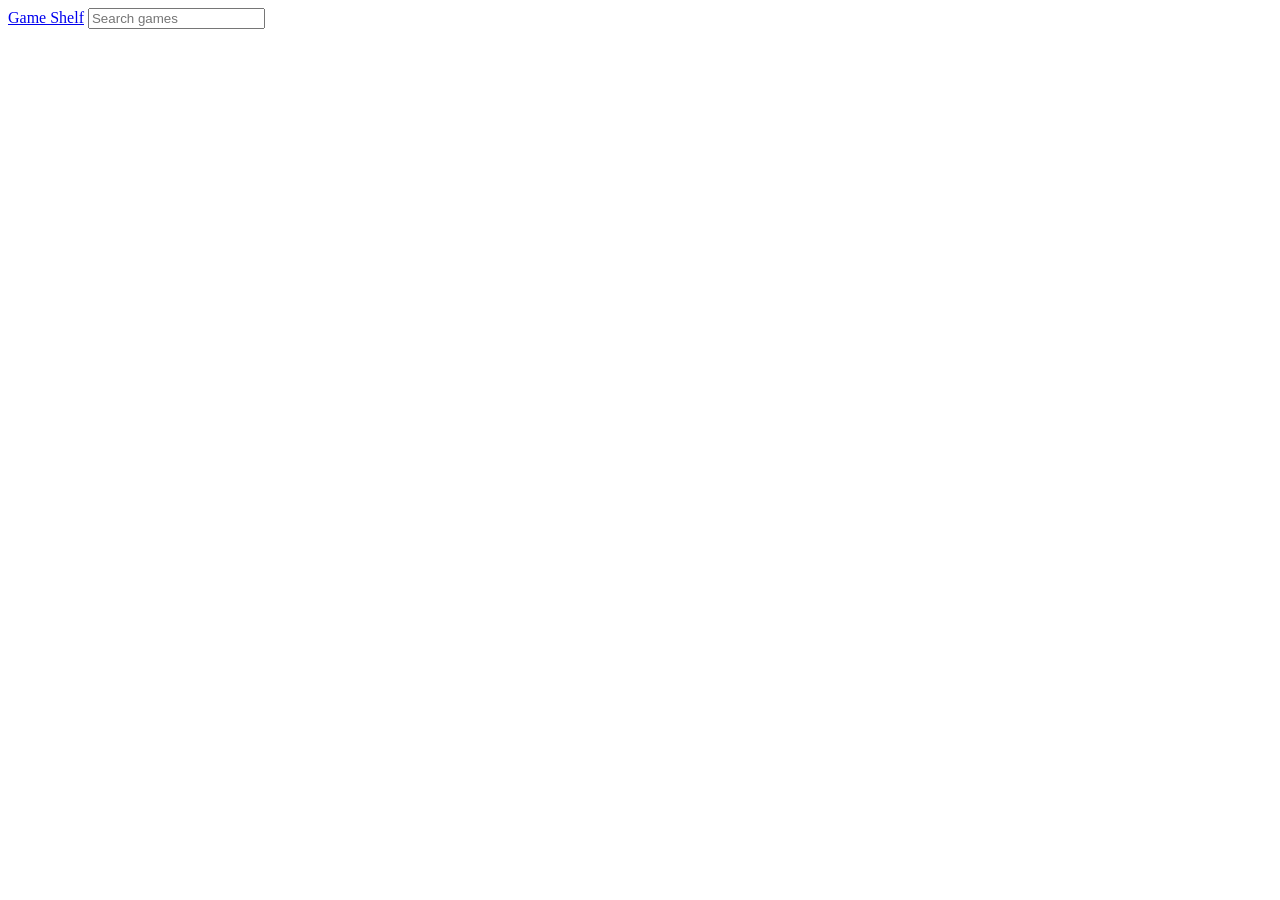
==== index.html @ 18ca9f1a "Rename gamesite_1/gamesite/index.html to index.html" ====
<!DOCTYPE html>
<html lang="en">
<head>
  <meta charset="UTF-8">
  <meta name="viewport" content="width=device-width, initial-scale=1">
  <title>Game Shelf</title>
  <link rel="stylesheet" href="style.css">
</head>
<body>
  <header class="top">
    <a class="logo" href="#" id="logo">Game Shelf</a>
    <input id="search" type="search" placeholder="Search games" aria-label="Search games">
  </header>

  <main>
    <section id="browse">
      <div id="filters" class="filters" role="tablist" aria-label="Categories"></div>
      <div id="grid" class="grid"></div>
      <p id="empty" class="empty" hidden>No games match. Try a different search or category.</p>
    </section>

    <section id="player" hidden>
      <div class="player-bar">
        <button id="back" class="btn">Back to games</button>
        <h2 id="player-title"></h2>
        <button id="fullscreen" class="btn btn-main">Full screen</button>
      </div>
      <div id="frame" class="frame"></div>
      <p id="player-desc" class="player-desc"></p>
    </section>
  </main>

  <script src="script.js"></script>
</body>
</html>
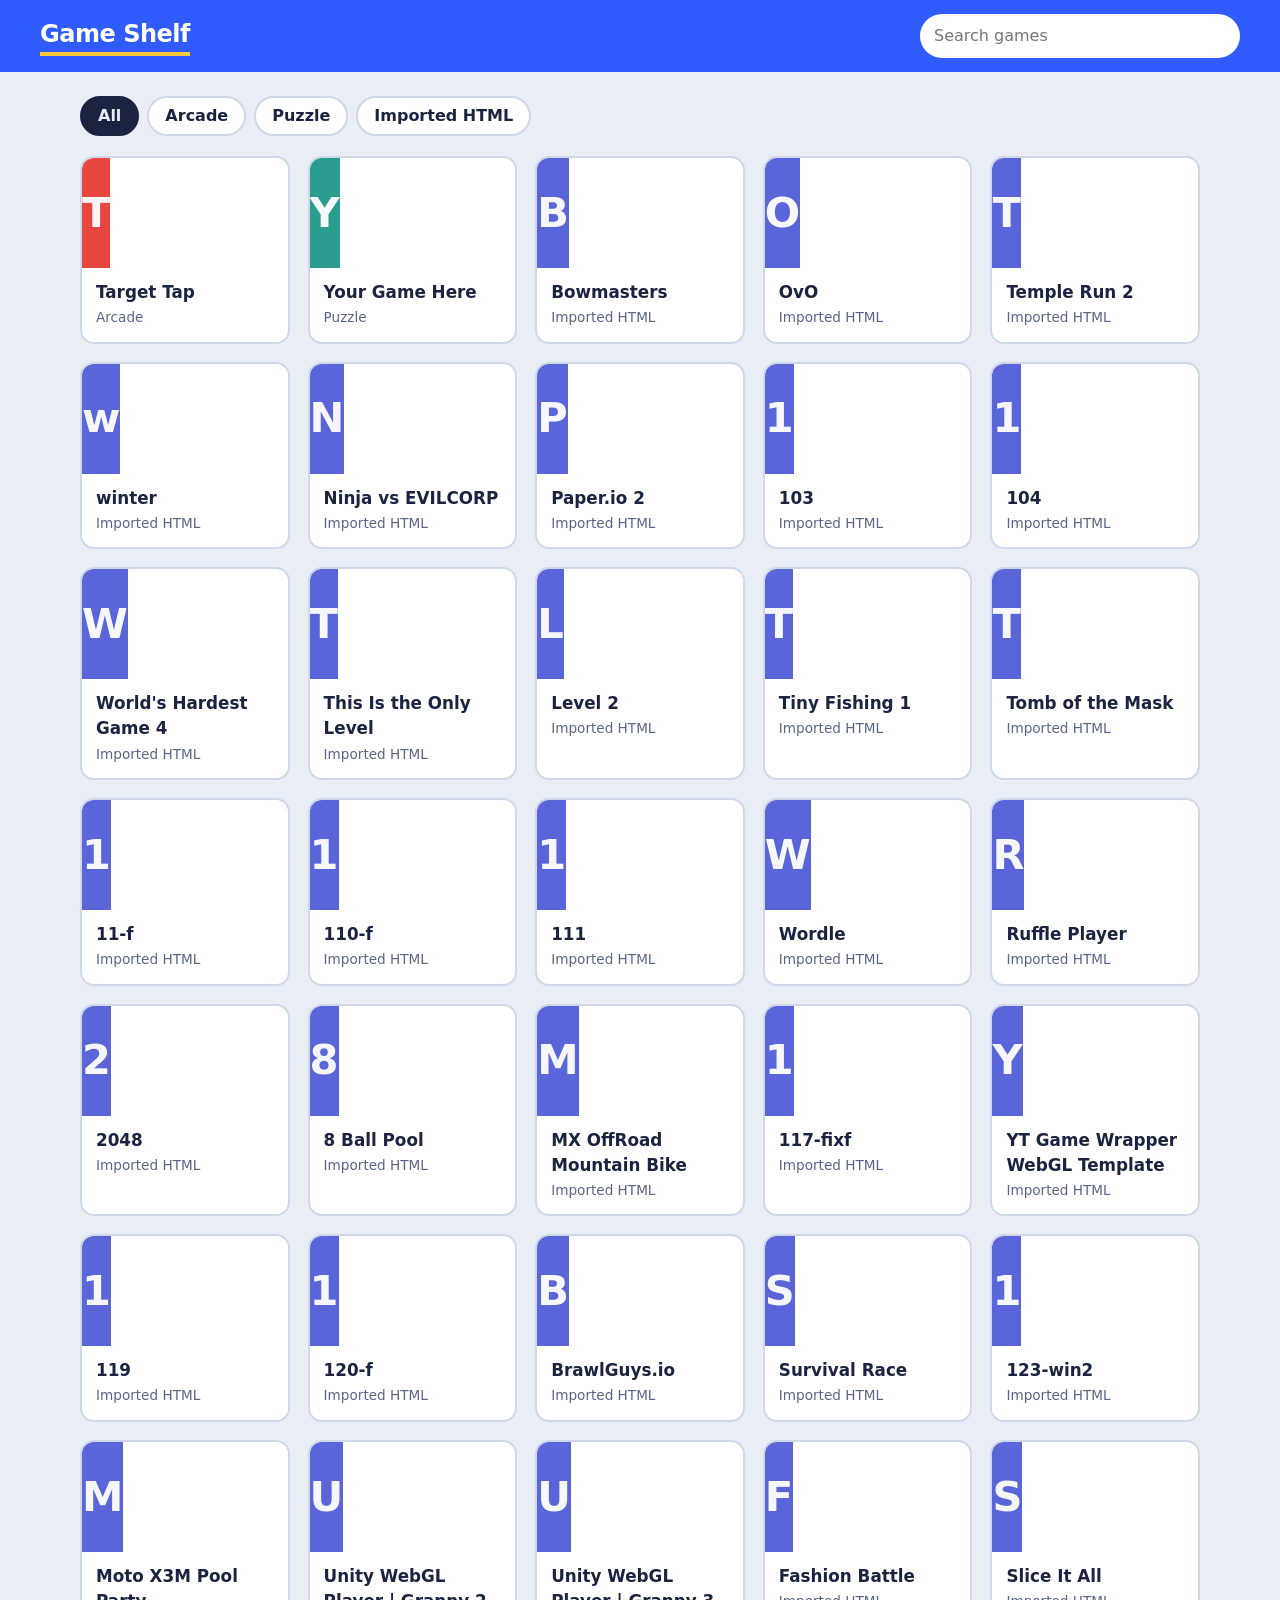
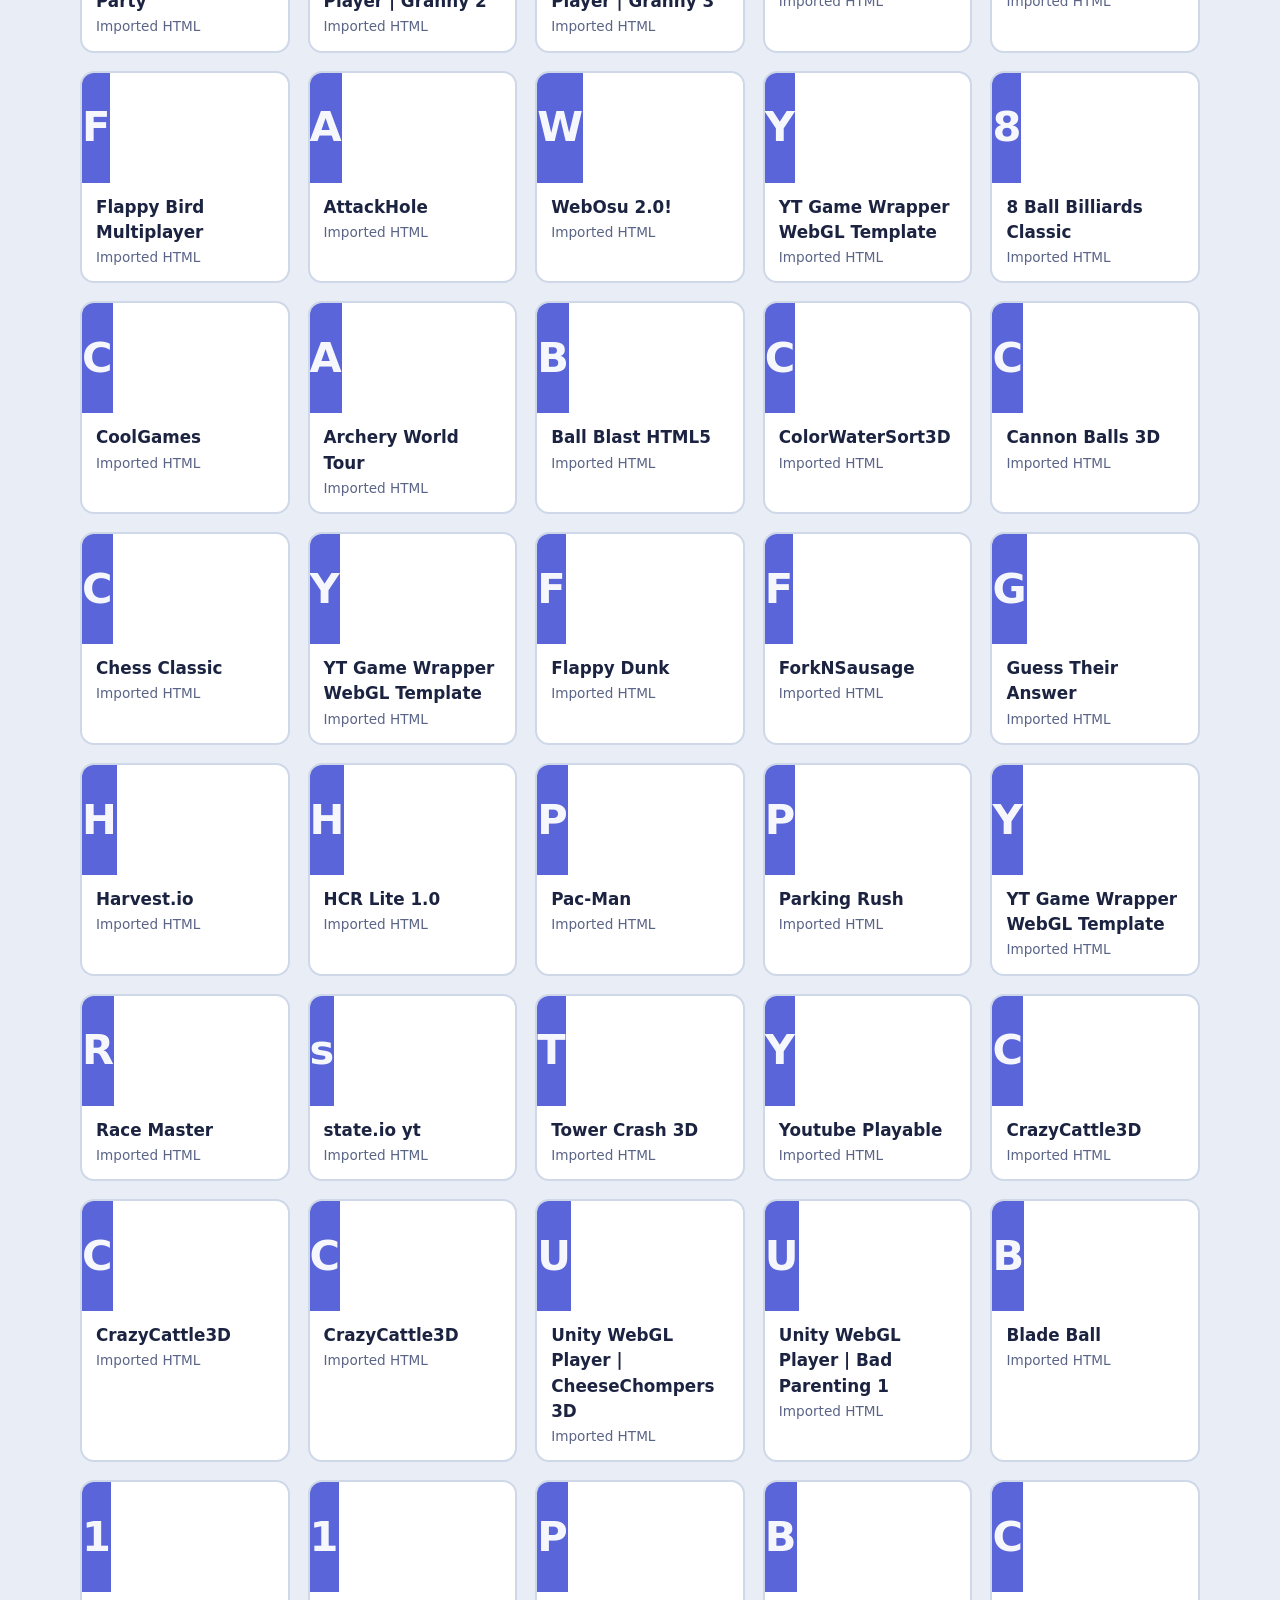
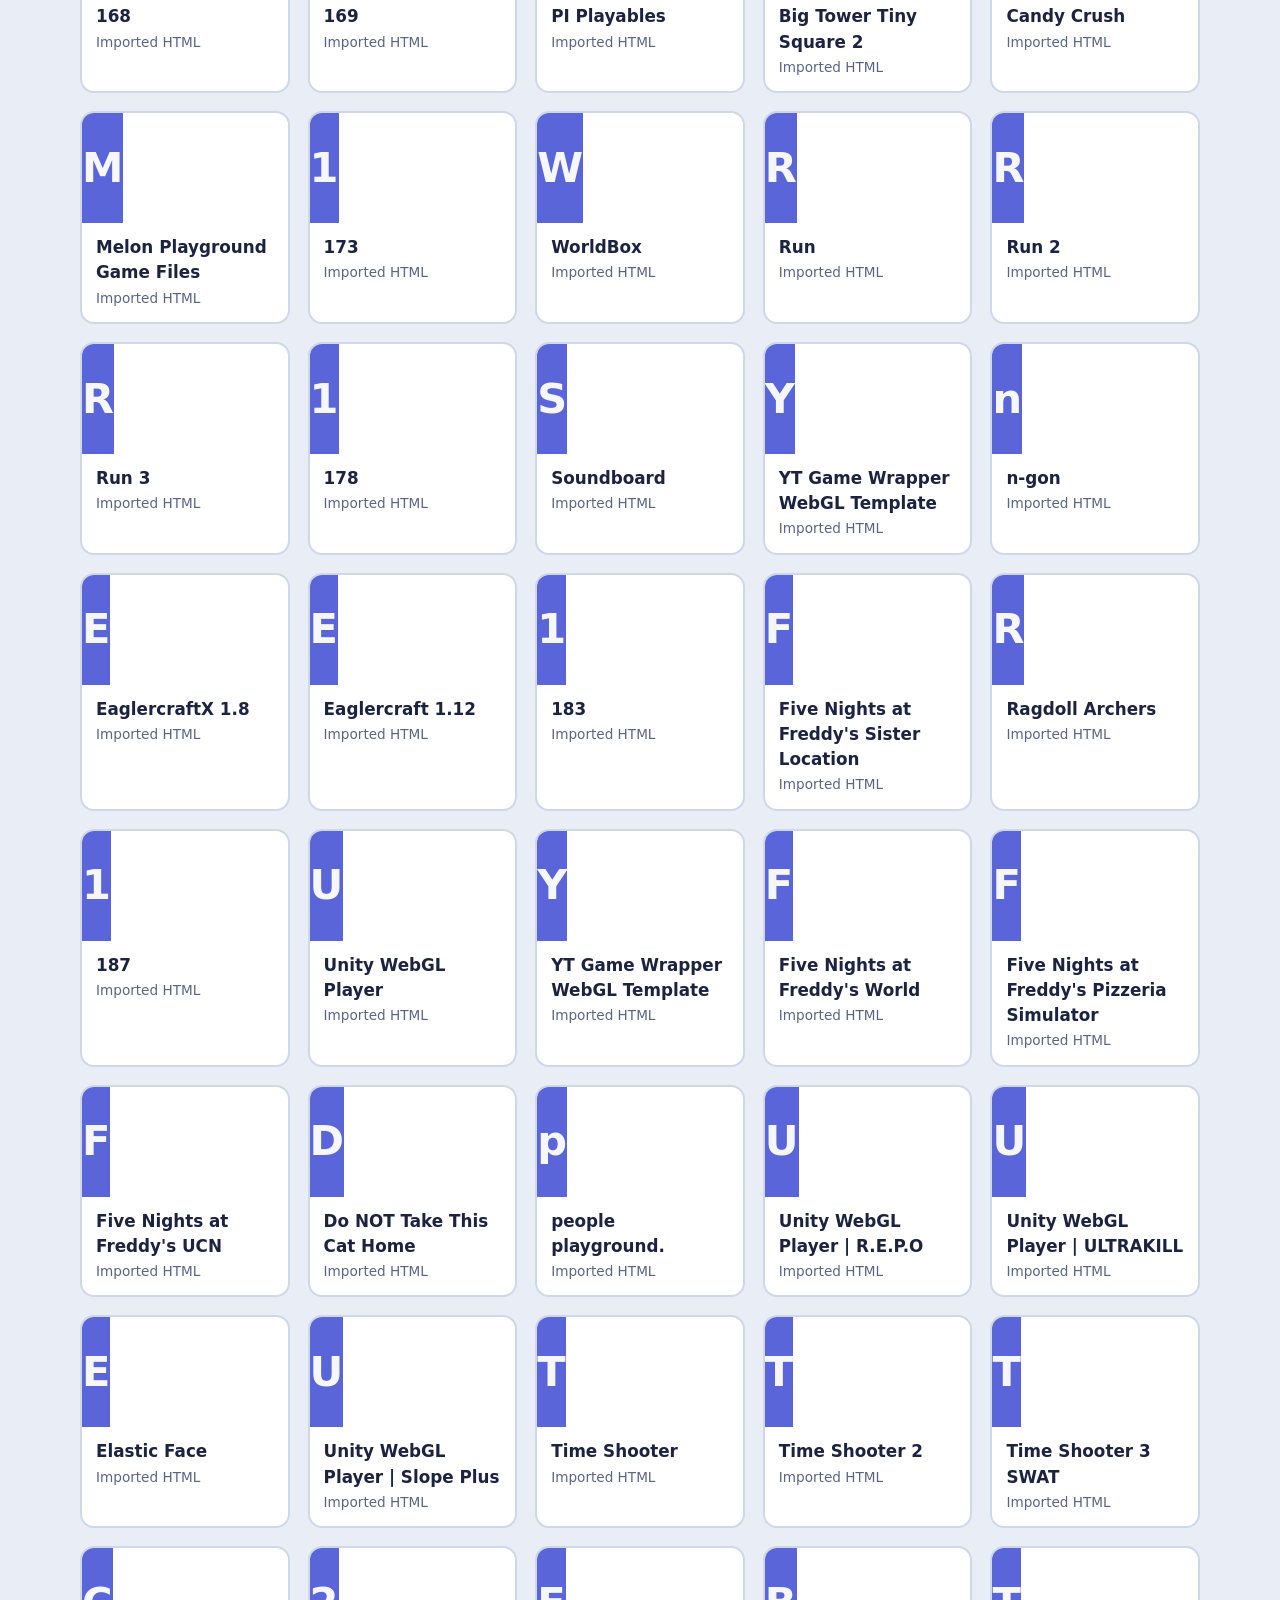
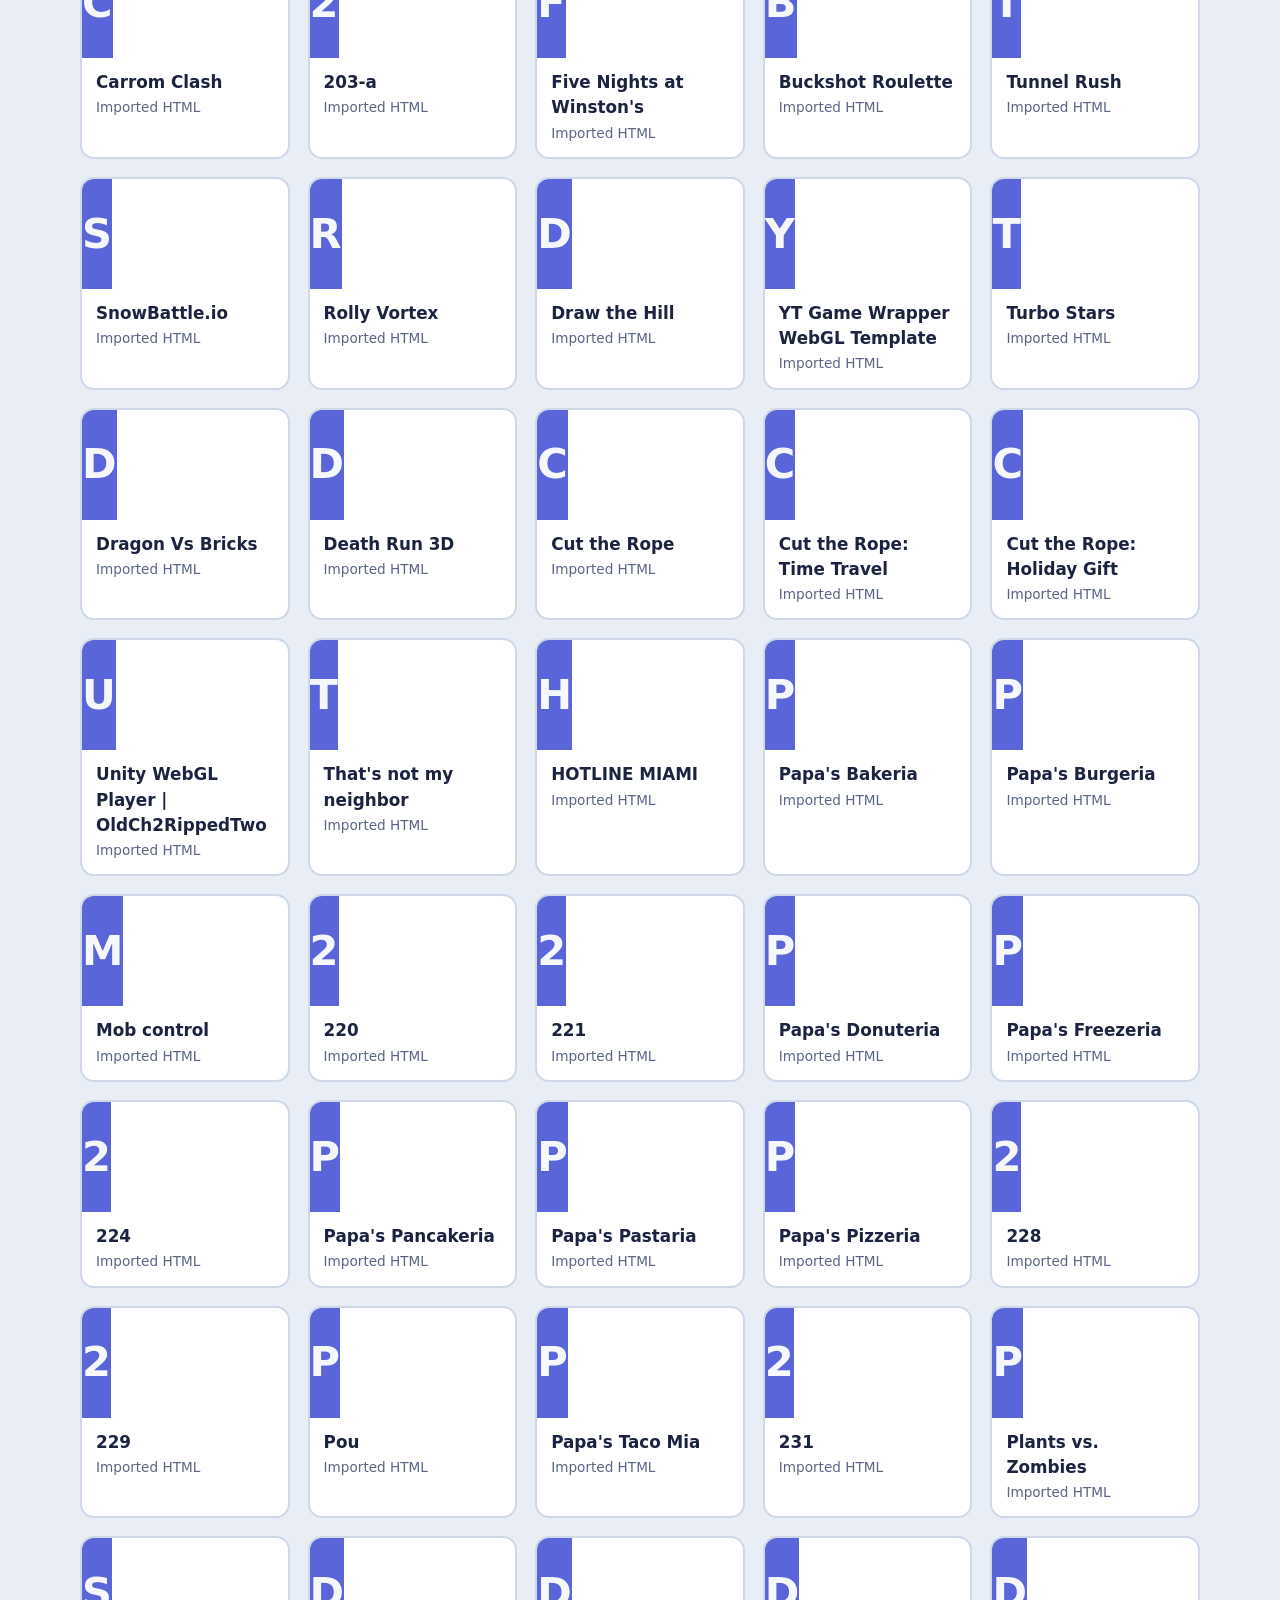
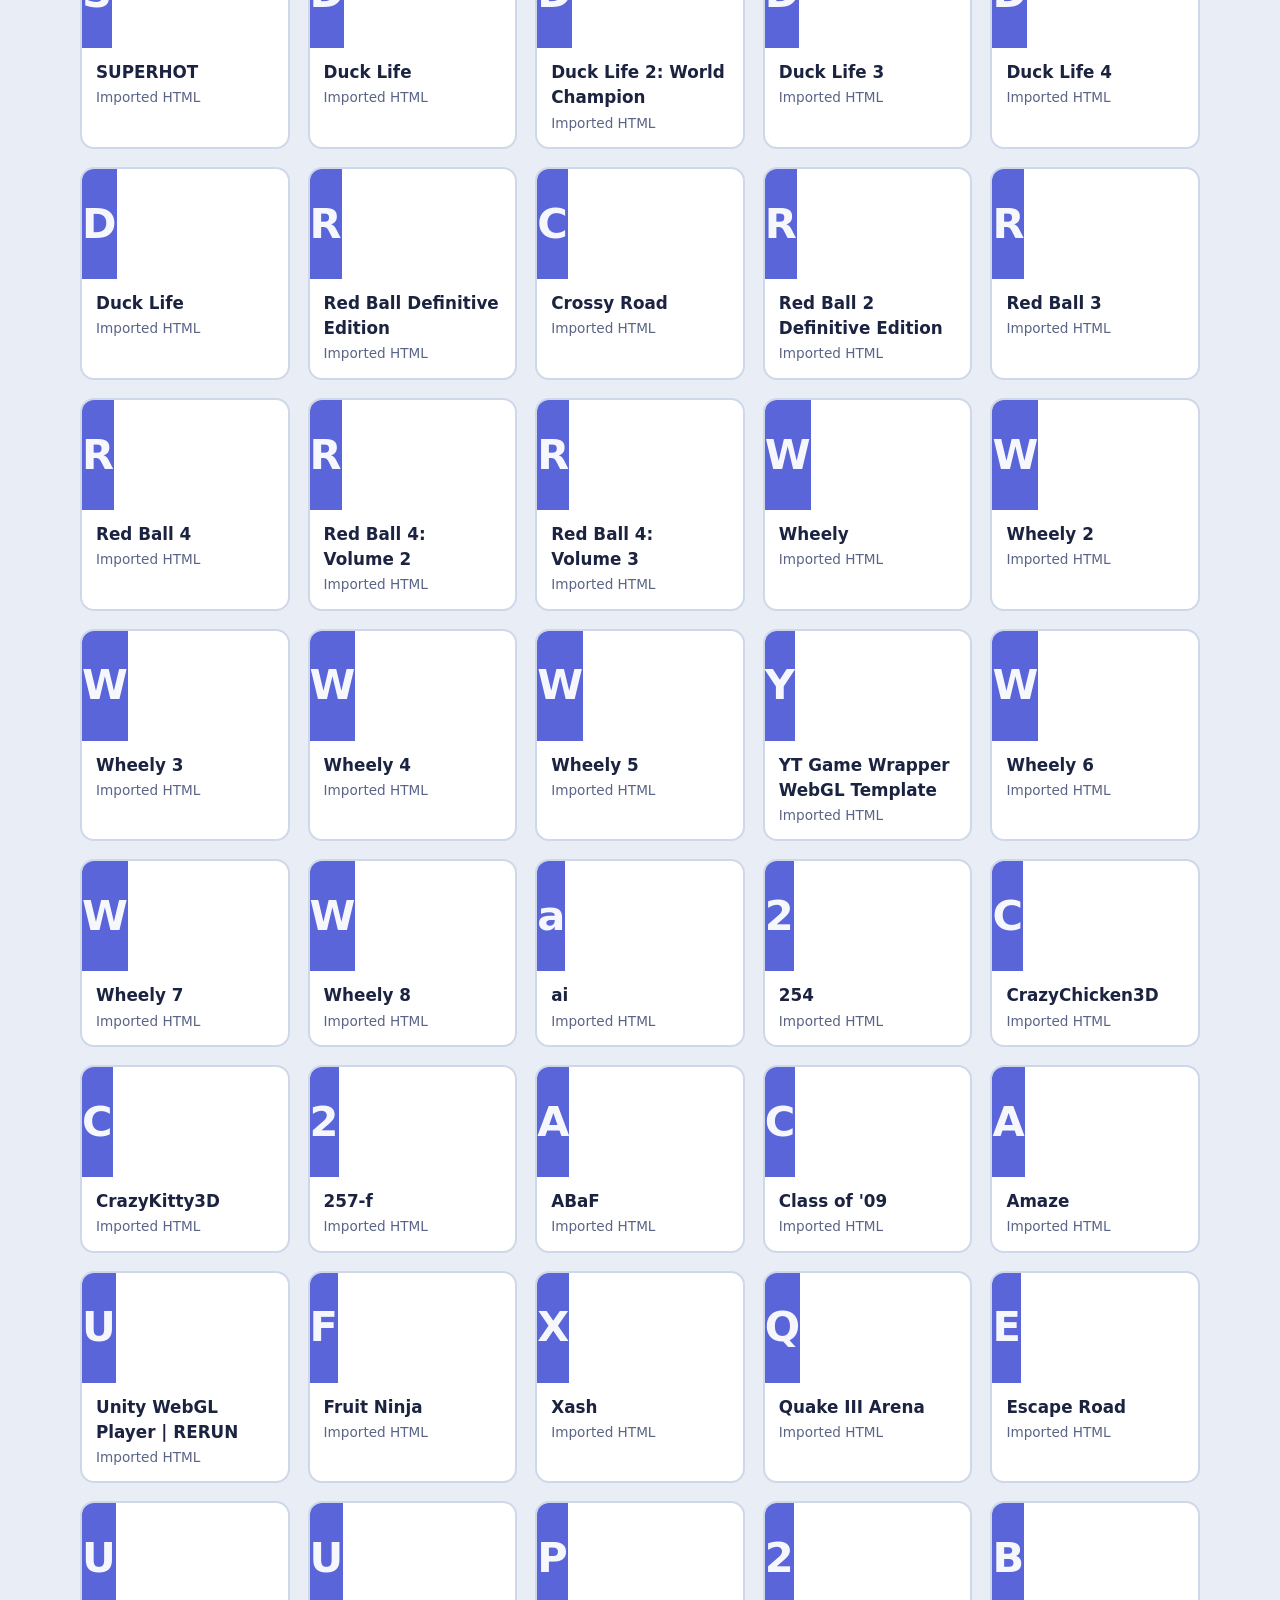
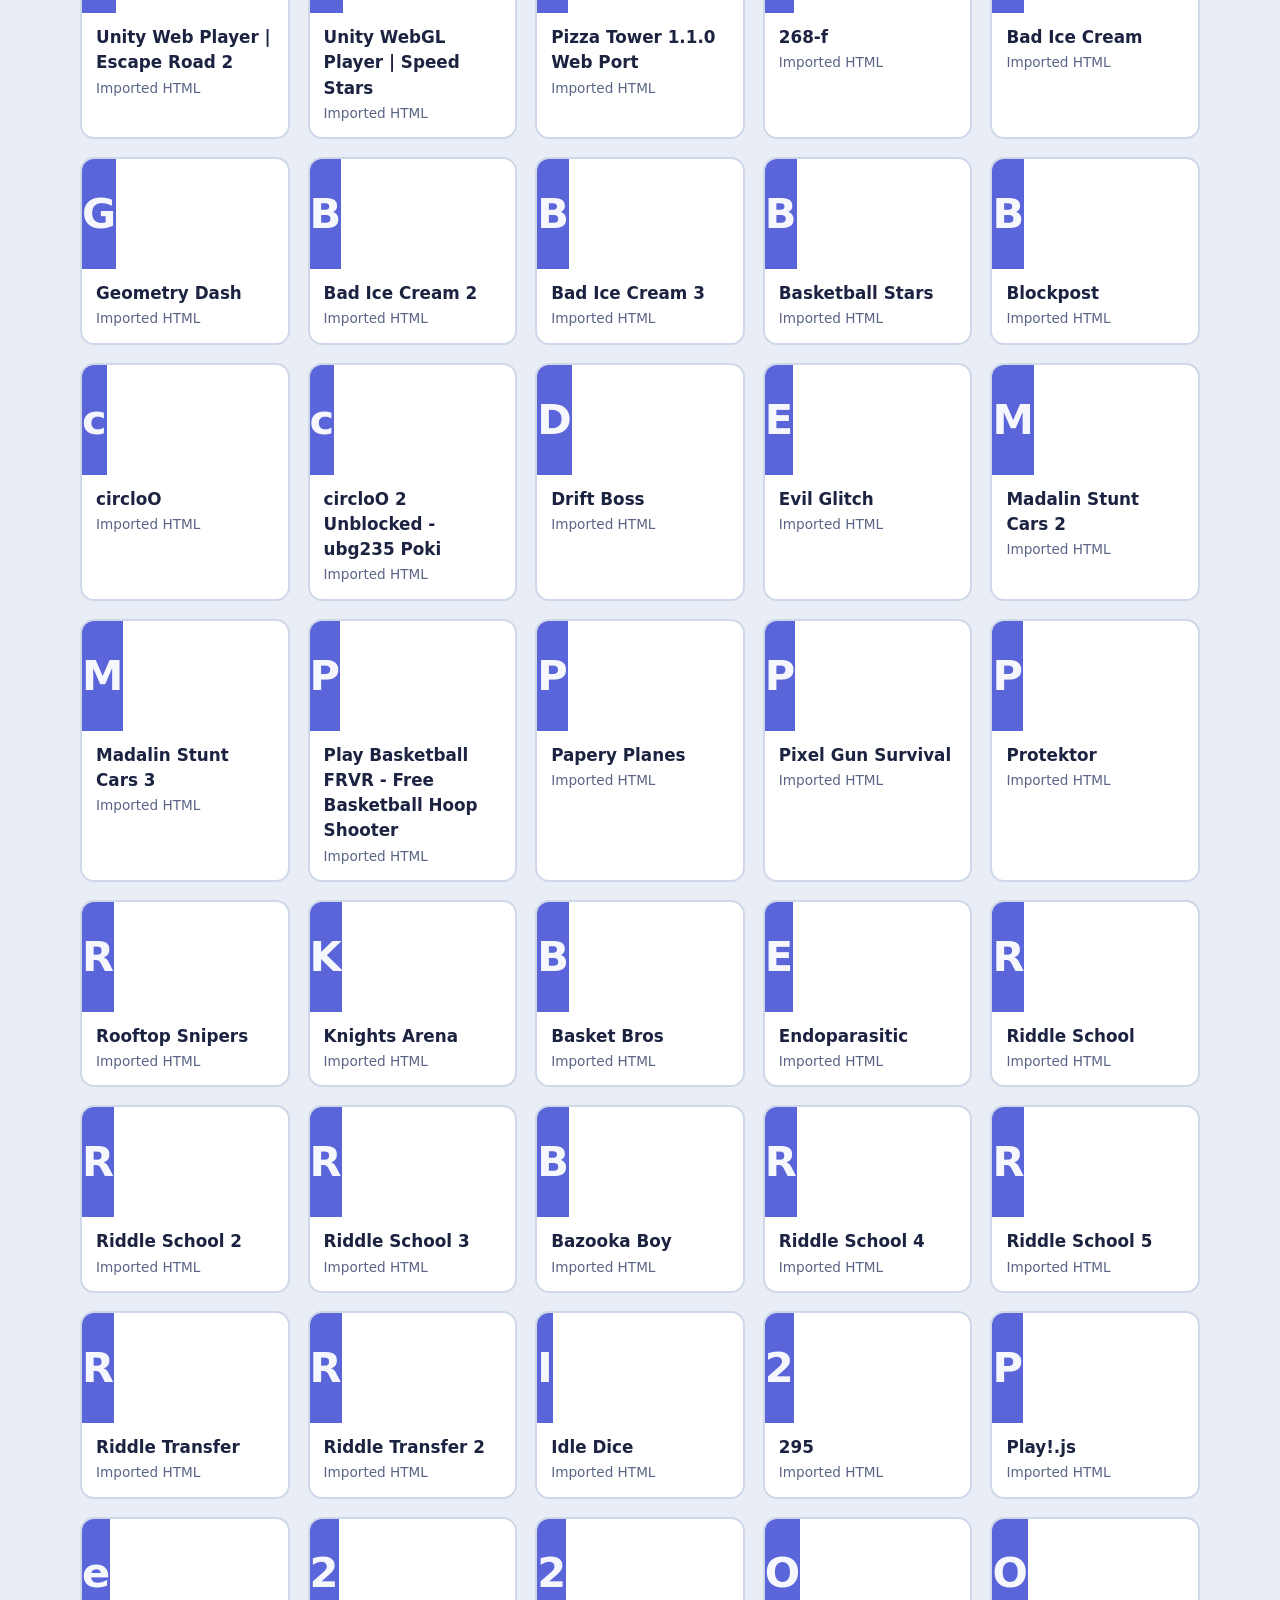
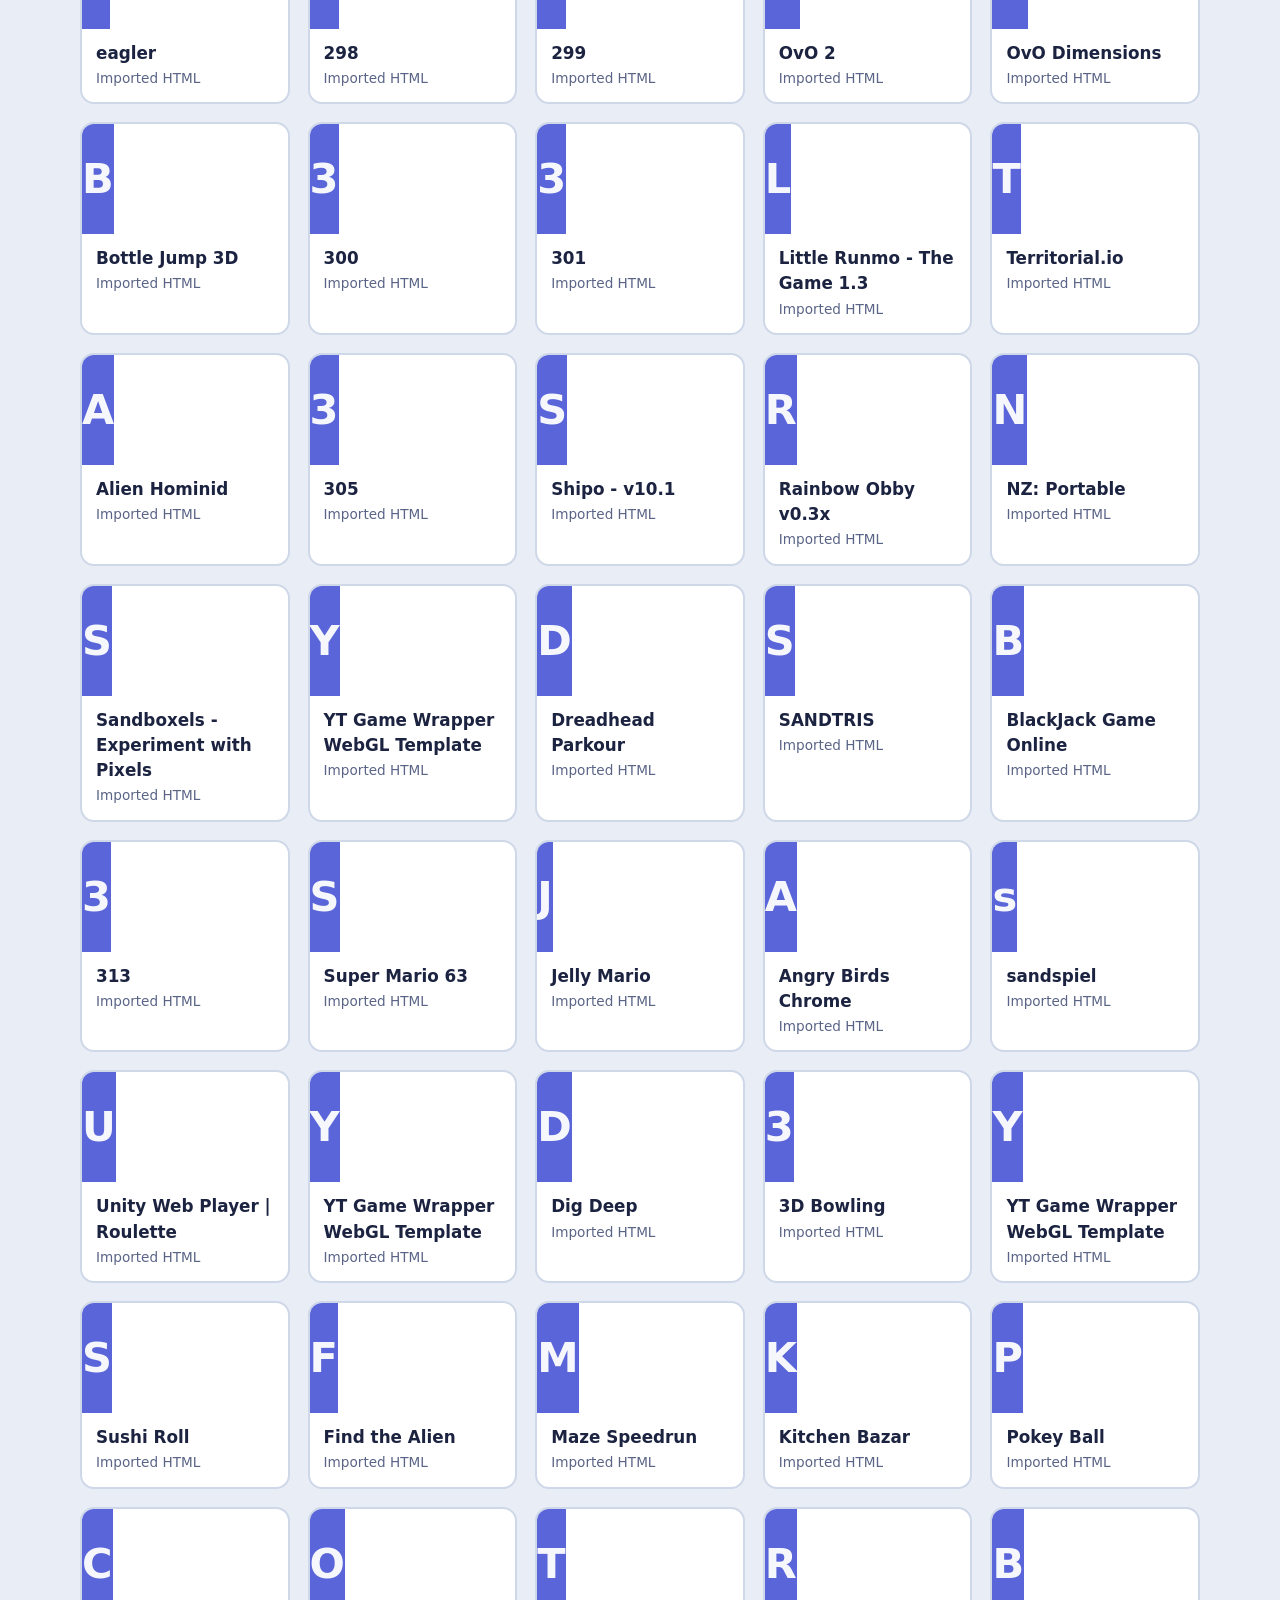
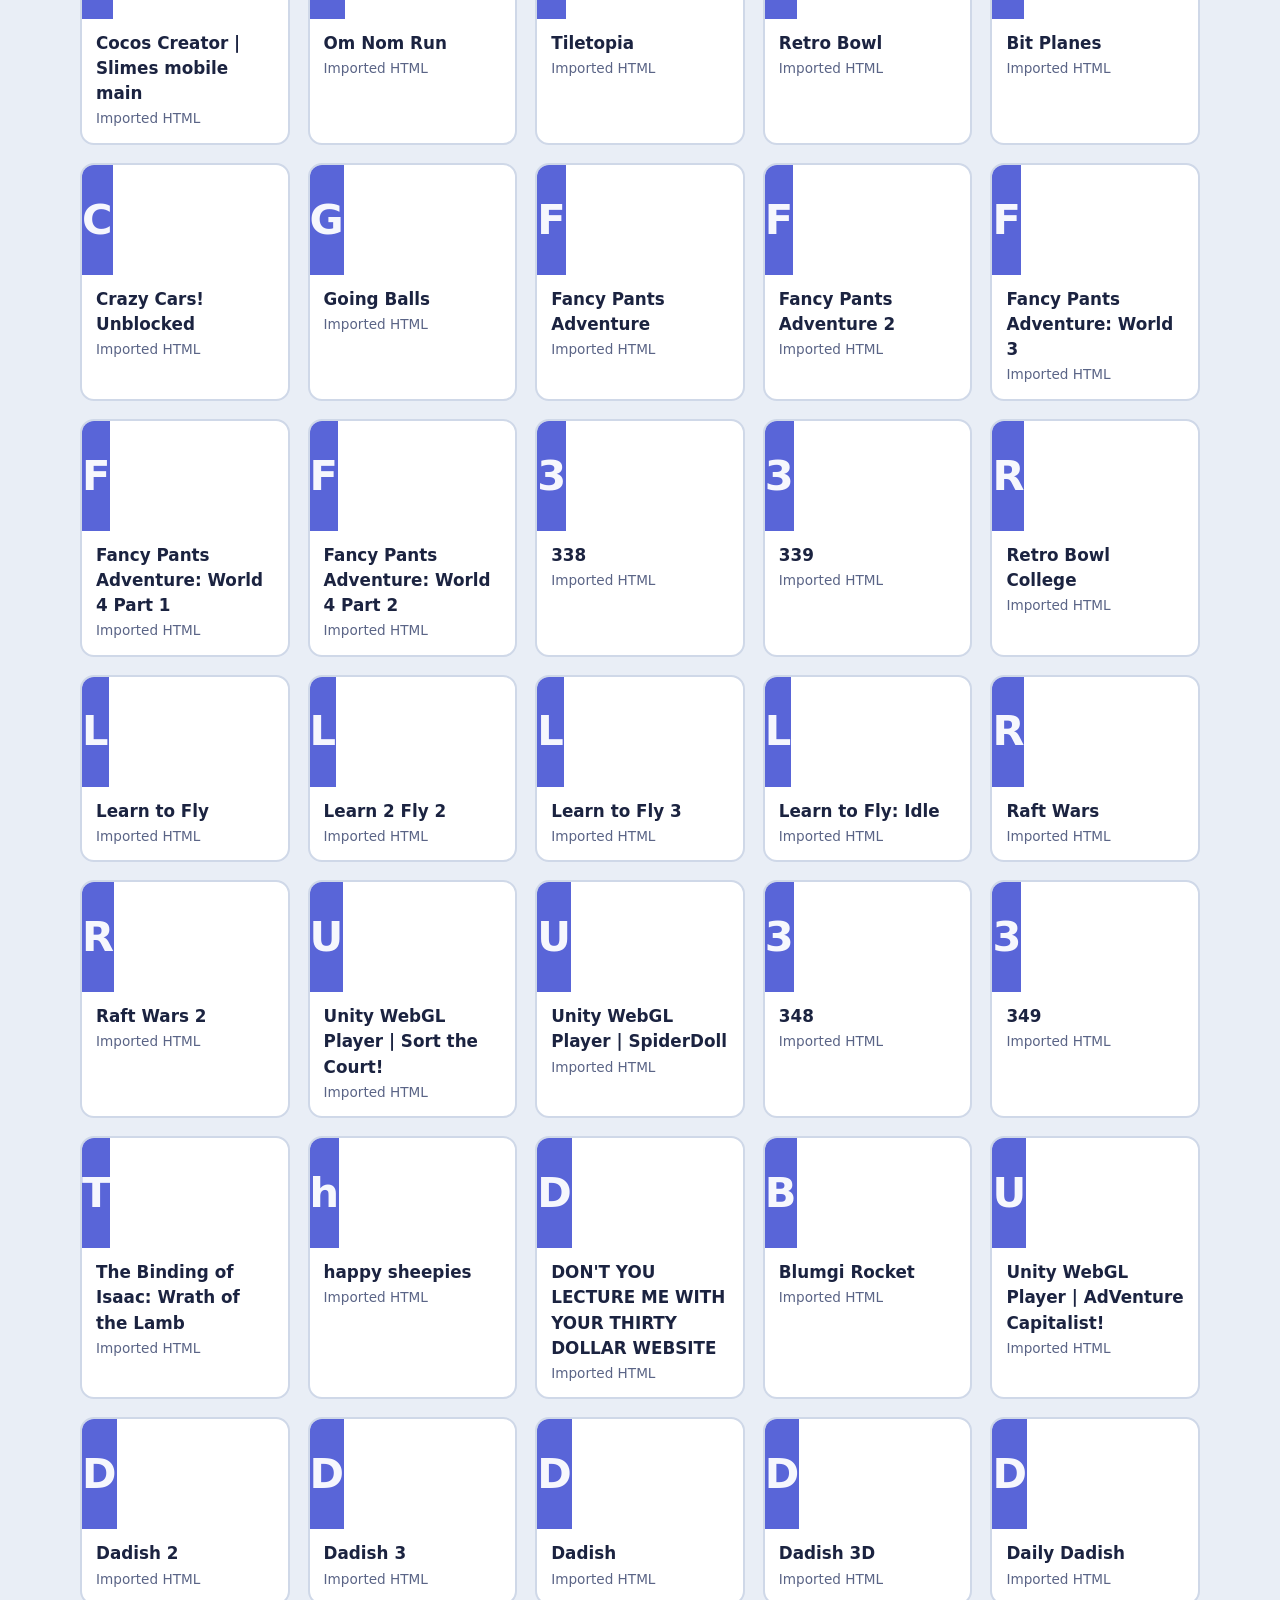
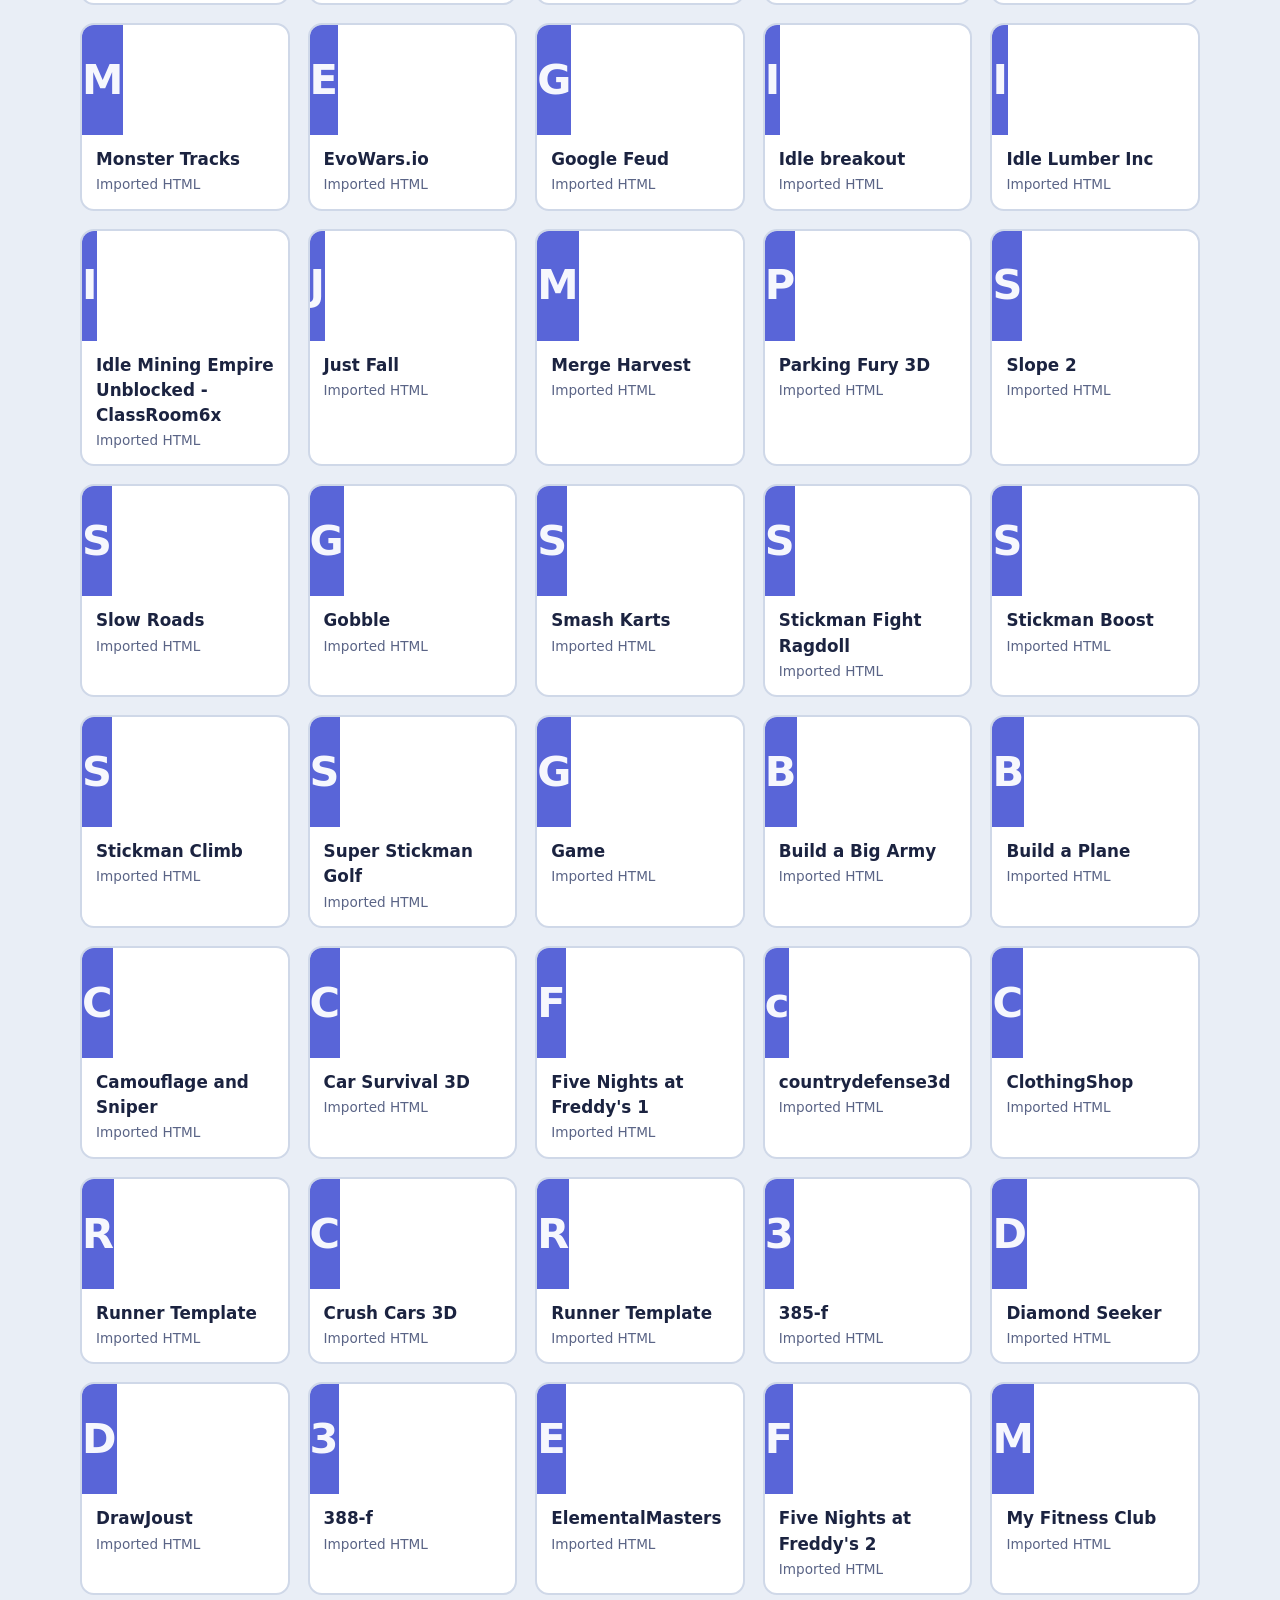
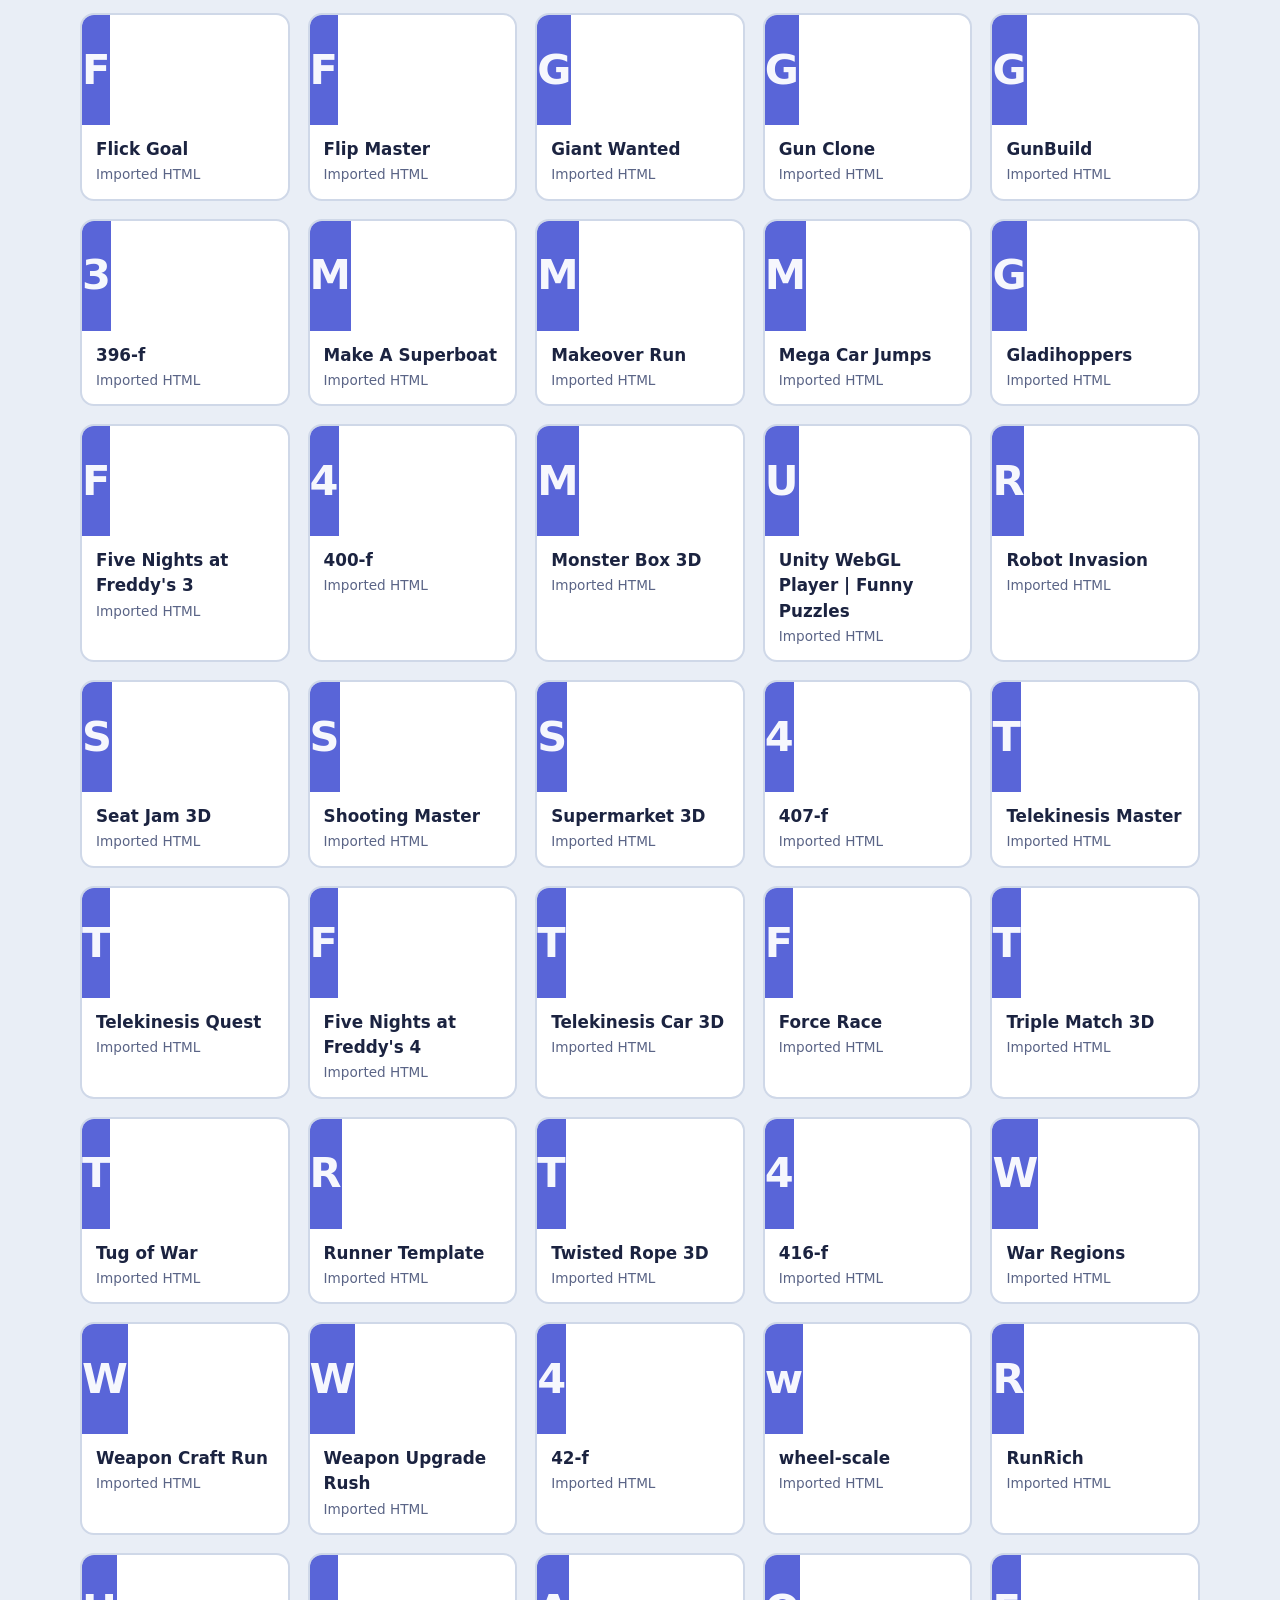
==== commit 50d9ce44: "Add 'Open in about:blank' button to player section Added a button to open in about:blank alongside f" ====
--- a/index.html
+++ b/index.html
@@ -23,7 +23,7 @@
       <div class="player-bar">
         <button id="back" class="btn">Back to games</button>
         <h2 id="player-title"></h2>
-        <button id="fullscreen" class="btn btn-main">Full screen</button>
+        <button id="fullscreen" class="btn btn-main">Full screen</button> <button id="open-blank">Open in about:blank</button>
       </div>
       <div id="frame" class="frame"></div>
       <p id="player-desc" class="player-desc"></p>
--- a/style.css
+++ b/style.css
@@ -0,0 +1,73 @@
+:root {
+  --bg: #e9eef6;
+  --ink: #1b2340;
+  --muted: #5a6486;
+  --card: #ffffff;
+  --blue: #2f5bff;
+  --sun: #ffc93c;
+  --line: #cfd8e8;
+}
+@media (prefers-color-scheme: dark) {
+  :root { --bg: #131a2e; --ink: #eef2ff; --muted: #9aa6c9; --card: #1c2542; --line: #2c3862; }
+}
+* { box-sizing: border-box; }
+html, body { margin: 0; }
+body {
+  background: var(--bg);
+  color: var(--ink);
+  font-family: "Trebuchet MS", "Segoe UI", system-ui, sans-serif;
+  line-height: 1.5;
+}
+.top {
+  display: flex; gap: 16px; align-items: center; justify-content: space-between;
+  padding: 14px clamp(16px, 4vw, 40px);
+  background: var(--blue); color: #fff;
+  position: sticky; top: 0; z-index: 5;
+}
+.logo {
+  color: #fff; text-decoration: none; font-weight: 800; font-size: 1.5rem; letter-spacing: -0.02em;
+  border-bottom: 4px solid var(--sun);
+}
+#search {
+  width: min(320px, 50%); padding: 10px 14px; border: 0; border-radius: 999px;
+  font: inherit; color: #1b2340; background: #fff;
+}
+main { padding: 24px clamp(16px, 4vw, 40px) 48px; max-width: 1200px; margin: 0 auto; }
+
+.filters { display: flex; flex-wrap: wrap; gap: 8px; margin-bottom: 20px; }
+.chip {
+  border: 2px solid var(--line); background: var(--card); color: var(--ink);
+  padding: 6px 16px; border-radius: 999px; font: inherit; font-weight: 700; cursor: pointer;
+}
+.chip[aria-selected="true"] { background: var(--ink); color: var(--bg); border-color: var(--ink); }
+
+.grid { display: grid; grid-template-columns: repeat(auto-fill, minmax(190px, 1fr)); gap: 18px; }
+.card {
+  display: flex; flex-direction: column; text-align: left; padding: 0; cursor: pointer;
+  background: var(--card); color: var(--ink); font: inherit;
+  border: 2px solid var(--line); border-radius: 14px; overflow: hidden;
+}
+.card:hover { border-color: var(--blue); }
+.tile {
+  height: 110px; display: grid; place-items: center;
+  font-size: 2.6rem; font-weight: 800; color: rgba(255,255,255,.95);
+}
+.card-body { padding: 12px 14px 14px; }
+.card-title { margin: 0; font-size: 1.05rem; font-weight: 800; }
+.card-cat { margin: 2px 0 0; color: var(--muted); font-size: .85rem; }
+
+.empty { color: var(--muted); text-align: center; padding: 40px 0; }
+
+.player-bar { display: flex; align-items: center; gap: 12px; margin-bottom: 14px; flex-wrap: wrap; }
+.player-bar h2 { margin: 0; flex: 1; font-size: 1.3rem; }
+.btn {
+  border: 2px solid var(--ink); background: transparent; color: var(--ink);
+  padding: 8px 16px; border-radius: 10px; font: inherit; font-weight: 700; cursor: pointer;
+}
+.btn-main { background: var(--sun); border-color: var(--sun); color: #1b2340; }
+.frame { background: #000; border-radius: 14px; overflow: hidden; aspect-ratio: 16 / 9; width: 100%; }
+.frame iframe { width: 100%; height: 100%; border: 0; display: block; }
+.player-desc { color: var(--muted); max-width: 70ch; }
+
+:focus-visible { outline: 3px solid var(--sun); outline-offset: 2px; }
+[hidden] { display: none !important; }
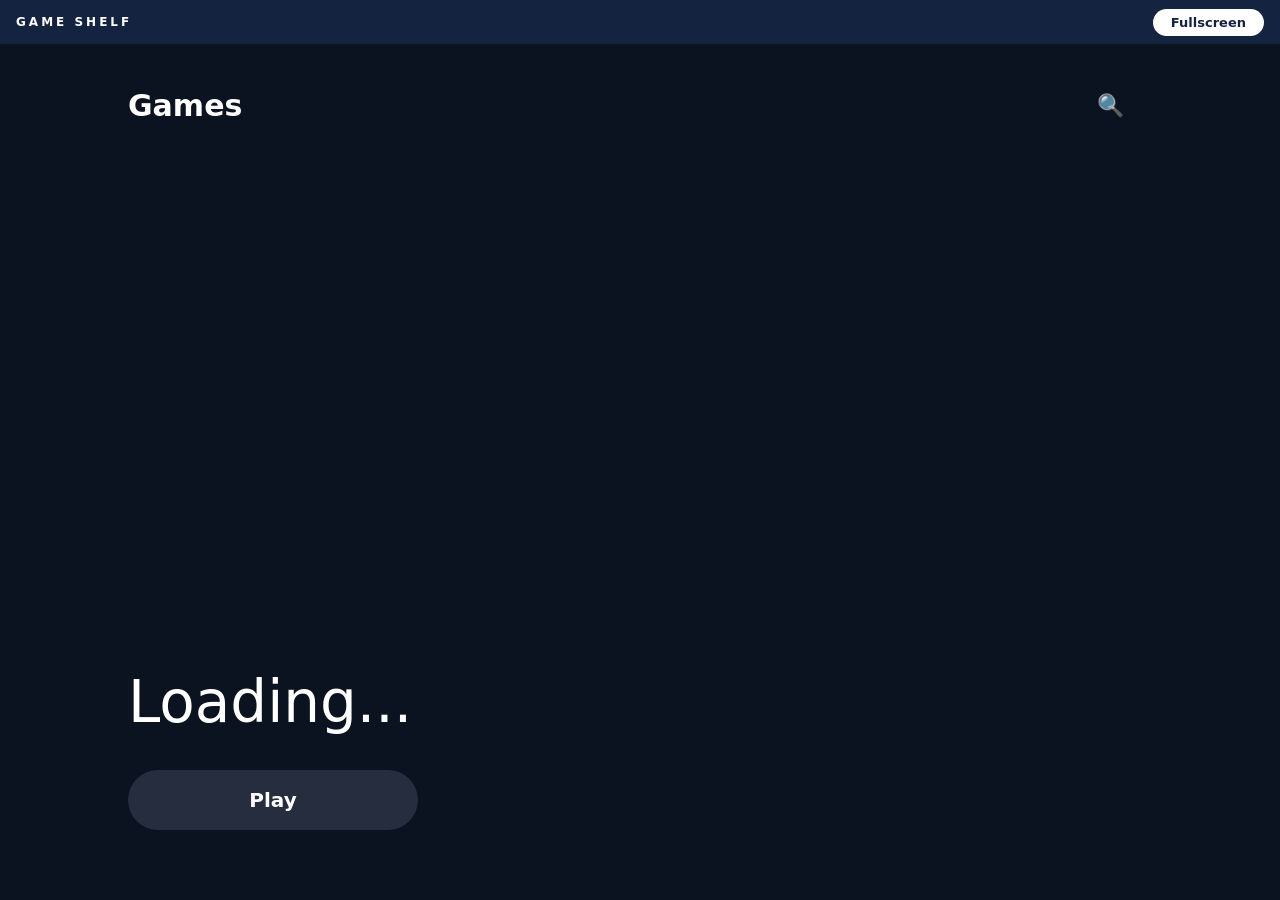
==== commit 124d85bb: "Refactor header into navigation and add fullscreen Replaced header with a navigation bar and added f" ====
--- a/index.html
+++ b/index.html
@@ -7,28 +7,42 @@
   <link rel="stylesheet" href="style.css">
 </head>
 <body>
-  <header class="top">
-    <a class="logo" href="#" id="logo">Game Shelf</a>
-    <input id="search" type="search" placeholder="Search games" aria-label="Search games">
-  </header>
+  <div class="strip">
+    <span class="brand">GAME SHELF</span>
+    <button id="fs" class="pill">Fullscreen</button>
+  </div>
 
-  <main>
-    <section id="browse">
-      <div id="filters" class="filters" role="tablist" aria-label="Categories"></div>
-      <div id="grid" class="grid"></div>
-      <p id="empty" class="empty" hidden>No games match. Try a different search or category.</p>
-    </section>
+  <div id="home" class="stage">
+    <div id="bg" class="bg"></div>
 
-    <section id="player" hidden>
-      <div class="player-bar">
-        <button id="back" class="btn">Back to games</button>
-        <h2 id="player-title"></h2>
-        <button id="fullscreen" class="btn btn-main">Full screen</button> <button id="open-blank">Open in about:blank</button>
+    <nav class="nav">
+      <span class="tab on">Games</span>
+      <span class="grow"></span>
+      <input id="search" type="search" placeholder="Search games" aria-label="Search games" hidden>
+      <button id="searchBtn" class="icon" aria-label="Search">&#128269;</button>
+      <span id="clock" class="clock"></span>
+    </nav>
+
+    <div id="row" class="row" tabindex="0"></div>
+
+    <div class="info">
+      <h1 id="title">Loading...</h1>
+      <p id="by"></p>
+      <div class="actions">
+        <button id="play" class="play">Play</button>
       </div>
-      <div id="frame" class="frame"></div>
-      <p id="player-desc" class="player-desc"></p>
-    </section>
-  </main>
+      <p id="count" class="count"></p>
+    </div>
+  </div>
+
+  <div id="player" class="player" hidden>
+    <div class="player-bar">
+      <button id="back" class="pill">Back</button>
+      <strong id="ptitle"></strong>
+      <button id="pfs" class="pill">Full screen</button>
+    </div>
+    <div id="frame" class="frame"></div>
+  </div>
 
   <script src="script.js"></script>
 </body>
--- a/style.css
+++ b/style.css
@@ -1,73 +1,87 @@
-:root {
-  --bg: #e9eef6;
-  --ink: #1b2340;
-  --muted: #5a6486;
-  --card: #ffffff;
-  --blue: #2f5bff;
-  --sun: #ffc93c;
-  --line: #cfd8e8;
+* { box-sizing: border-box; }
+html, body { margin: 0; height: 100%; }
+body {
+  background: #0b1220; color: #fff; overflow: hidden;
+  font-family: "Segoe UI", "Helvetica Neue", system-ui, sans-serif;
 }
-@media (prefers-color-scheme: dark) {
-  :root { --bg: #131a2e; --ink: #eef2ff; --muted: #9aa6c9; --card: #1c2542; --line: #2c3862; }
+button { font: inherit; color: inherit; cursor: pointer; }
+[hidden] { display: none !important; }
+
+.strip {
+  height: 44px; display: flex; align-items: center; justify-content: space-between;
+  padding: 0 16px; background: #14233f;
 }
-* { box-sizing: border-box; }
-html, body { margin: 0; }
-body {
-  background: var(--bg);
-  color: var(--ink);
-  font-family: "Trebuchet MS", "Segoe UI", system-ui, sans-serif;
-  line-height: 1.5;
+.brand { font-weight: 800; letter-spacing: .25em; font-size: 12px; }
+.pill {
+  background: #fff; color: #14233f; border: 0; border-radius: 999px;
+  padding: 6px 18px; font-size: 13px; font-weight: 600;
 }
-.top {
-  display: flex; gap: 16px; align-items: center; justify-content: space-between;
-  padding: 14px clamp(16px, 4vw, 40px);
-  background: var(--blue); color: #fff;
-  position: sticky; top: 0; z-index: 5;
+
+.stage { position: relative; height: calc(100% - 44px); overflow: hidden; }
+.bg { position: absolute; inset: 0; transition: background .35s; }
+.bg::after {
+  content: ""; position: absolute; inset: 0;
+  background: linear-gradient(90deg, #0b1220 10%, rgba(11,18,32,.6) 55%, rgba(11,18,32,.15));
 }
-.logo {
-  color: #fff; text-decoration: none; font-weight: 800; font-size: 1.5rem; letter-spacing: -0.02em;
-  border-bottom: 4px solid var(--sun);
+
+.nav {
+  position: relative; display: flex; align-items: center; gap: 22px;
+  padding: 44px clamp(20px, 10vw, 200px) 0;
 }
+.grow { flex: 1; }
+.tab { font-size: 30px; font-weight: 700; }
+.clock { font-size: 28px; font-weight: 300; color: #dfe6f5; }
+.icon { background: none; border: 0; font-size: 22px; }
 #search {
-  width: min(320px, 50%); padding: 10px 14px; border: 0; border-radius: 999px;
-  font: inherit; color: #1b2340; background: #fff;
+  width: 220px; padding: 8px 14px; border-radius: 999px; border: 0;
+  background: rgba(255,255,255,.15); color: #fff; font: inherit;
 }
-main { padding: 24px clamp(16px, 4vw, 40px) 48px; max-width: 1200px; margin: 0 auto; }
+#search::placeholder { color: #b7c1d9; }
 
-.filters { display: flex; flex-wrap: wrap; gap: 8px; margin-bottom: 20px; }
-.chip {
-  border: 2px solid var(--line); background: var(--card); color: var(--ink);
-  padding: 6px 16px; border-radius: 999px; font: inherit; font-weight: 700; cursor: pointer;
+.row {
+  position: relative; display: flex; align-items: flex-start; gap: 9px;
+  padding: 24px clamp(20px, 10vw, 200px) 0; overflow-x: auto; outline: none;
+  scrollbar-width: none; height: 200px;
 }
-.chip[aria-selected="true"] { background: var(--ink); color: var(--bg); border-color: var(--ink); }
+.row::-webkit-scrollbar { display: none; }
+.tile {
+  flex: 0 0 auto; width: 92px; height: 92px; border-radius: 16px; overflow: hidden;
+  display: grid; place-items: center; font-size: 36px; font-weight: 800;
+  background: #243457; border: 0; padding: 0; position: relative;
+  transition: width .2s, height .2s;
+}
+.tile img { width: 100%; height: 100%; object-fit: cover; display: block; }
+.tile.sel { width: 148px; height: 148px; box-shadow: 0 0 0 3px #fff; }
+.tile.sel::after {
+  content: attr(data-title); position: absolute; left: 0; right: 0; bottom: 0;
+  padding: 18px 8px 6px; font-size: 13px; font-weight: 600; text-align: left;
+  background: linear-gradient(transparent, rgba(0,0,0,.75));
+  white-space: nowrap; overflow: hidden; text-overflow: ellipsis;
+}
 
-.grid { display: grid; grid-template-columns: repeat(auto-fill, minmax(190px, 1fr)); gap: 18px; }
-.card {
-  display: flex; flex-direction: column; text-align: left; padding: 0; cursor: pointer;
-  background: var(--card); color: var(--ink); font: inherit;
-  border: 2px solid var(--line); border-radius: 14px; overflow: hidden;
+.info {
+  position: absolute; left: clamp(20px, 10vw, 200px); bottom: 70px; right: 20px;
 }
-.card:hover { border-color: var(--blue); }
-.tile {
-  height: 110px; display: grid; place-items: center;
-  font-size: 2.6rem; font-weight: 800; color: rgba(255,255,255,.95);
+.info h1 { margin: 0; font-size: clamp(32px, 5vw, 58px); font-weight: 400; }
+.info p { margin: 10px 0 0; color: #b7c1d9; font-size: 20px; }
+.actions { margin-top: 34px; }
+.play {
+  width: 290px; max-width: 70vw; padding: 18px; border: 0; border-radius: 999px;
+  background: rgba(40,48,66,.9); font-size: 20px; font-weight: 600;
 }
-.card-body { padding: 12px 14px 14px; }
-.card-title { margin: 0; font-size: 1.05rem; font-weight: 800; }
-.card-cat { margin: 2px 0 0; color: var(--muted); font-size: .85rem; }
+.play:hover, .play:focus-visible { background: #fff; color: #0b1220; }
+.count { position: absolute; right: 0; bottom: 0; font-size: 14px !important; }
 
-.empty { color: var(--muted); text-align: center; padding: 40px 0; }
+.player { height: 100%; display: flex; flex-direction: column; background: #000; }
+.player-bar {
+  height: 44px; flex: none; display: flex; align-items: center;
+  justify-content: space-between; padding: 0 16px; background: #14233f;
+}
+.frame { flex: 1; }
+.frame iframe { width: 100%; height: 100%; border: 0; display: block; }
 
-.player-bar { display: flex; align-items: center; gap: 12px; margin-bottom: 14px; flex-wrap: wrap; }
-.player-bar h2 { margin: 0; flex: 1; font-size: 1.3rem; }
-.btn {
-  border: 2px solid var(--ink); background: transparent; color: var(--ink);
-  padding: 8px 16px; border-radius: 10px; font: inherit; font-weight: 700; cursor: pointer;
+@media (max-width: 700px) {
+  .tab { font-size: 22px; } .clock { font-size: 18px; }
+  #search { width: 130px; }
+  .tile.sel { width: 120px; height: 120px; }
 }
-.btn-main { background: var(--sun); border-color: var(--sun); color: #1b2340; }
-.frame { background: #000; border-radius: 14px; overflow: hidden; aspect-ratio: 16 / 9; width: 100%; }
-.frame iframe { width: 100%; height: 100%; border: 0; display: block; }
-.player-desc { color: var(--muted); max-width: 70ch; }
-
-:focus-visible { outline: 3px solid var(--sun); outline-offset: 2px; }
-[hidden] { display: none !important; }
